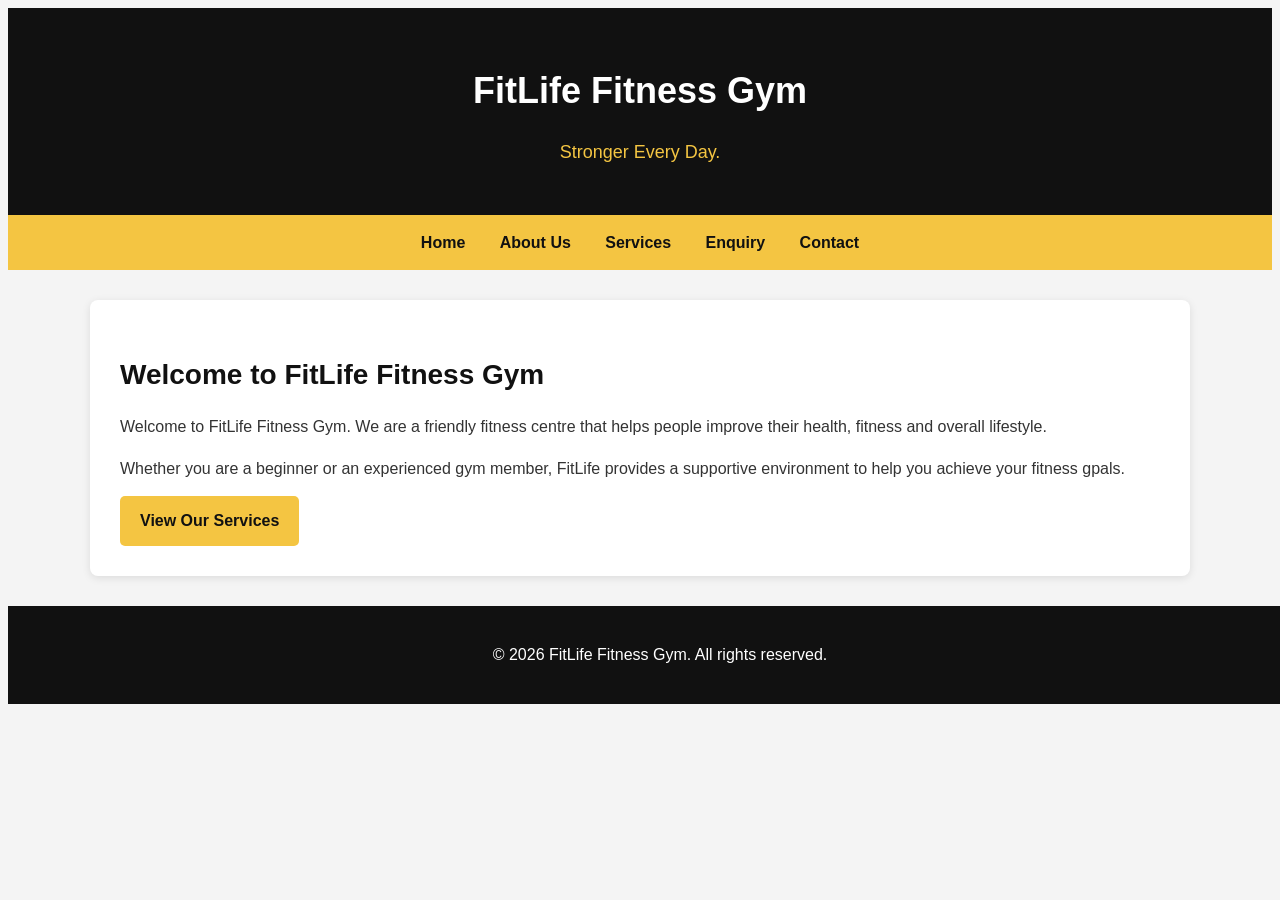
==== index.html @ d63f673b "Added css style sheet for part 2 Added README.md file And lastly included comments." ====
<!DOCTYPE html>
<html lang="en">

<head>
    <meta charset="UTF-8">
    <meta name="viewport" content="width=device=width", initial-scale="1.0">
    <title>FitLife Fitness Gym</title>
    <link rel="stylesheet" href="css/style.css">
</head>

<body>

    <!-- Header Section -->
     <header>
        <h1>FitLife Fitness Gym</h1>
        <p>Stronger Every Day.</p>
     </header>

     <!-- Navigation Menu -->
     <nav>
        <a href="index.html">Home</a>
        <a href="about.html">About Us</a>
        <a href="services.html">Services</a>
        <a href="enquiry.html">Enquiry</a>
        <a href="contact.html">Contact</a>
     </nav>

     <!-- Main Content -->
     <main>

        <section>
            <h2>Welcome to FitLife Fitness Gym</h2>

            <p>
                Welcome to FitLife Fitness Gym. We are a friendly fitness centre that helps people improve their health, fitness and overall lifestyle.
            </p>

            <p>
                Whether you are a beginner or an experienced gym member, FitLife provides a supportive environment to help you achieve your fitness gpals.
            </p>

            <a href="services.html">View Our Services</a>
        </section>
     
    </main>

    <!-- Footer -->
     <footer>
        <p>&copy; 2026 FitLife Fitness Gym. All rights reserved.</p>
     </footer>

</body>

</html>
---- css/style.css ----
</> CSS

/* ==============================
   FitLife Fitness Gym
   Main Stylesheet
   ============================== */

   /* General page styling */
* {
    margin: 0; 
    padding: 0;
    box-sizing: border-box; 
}

body {
    font-family: Arial, sans-serif;
    line-height: 1.6;
    background-color: #f4f4f4;
    color: #333;
}

/* Header */
footer {
    background-color: #111;
    color: white;
    text-align: center;
    padding: 20px;
    margin-top: 30px;
    width: 100%;
}

header {
    background-color: #111;
    color: white;
    text-align: center;
    padding: 30px 20px;
}

header h1 {
    font-size: 36px;
    margin-bottom: 5px;
}

header p {
    font-size: 18px;
    color: #f4c542;
}

/* Navigation */
nav {
    background-color: #f4c542;
    text-align: center;
    padding: 15px;
}

nav a {
    color: #111;
    text-decoration: none;
    font-weight: bold;
    margin: 0 15px;
}

nav a:hover {
    color: white;
}

/* Main Content */
main {
    max-width: 1100px;
    margin: 30px auto;
    padding: 0 20px;
}

section {
    background-color: white;
    padding: 30px;
    margin-bottom: 25px;
    border-radius: 8px;
    box-shadow: 0 2px 8px rgba(0, 0, 0, 0.1);
}

section h2 {
    color: #111;
    margin-bottom: 15px;
    font-size: 28px;
}

section p {
    margin-bottom: 15px;
}

/* Links and buttons */
a {
    color: #111;
}

main a {
    display: inline-block;
    background-color: #f4c542;
    color: #111;
    padding: 12px 20px;
    text-decoration: none;
    font-weight: bold;
    border-radius: 5px;
}

main a:hover {
    background-color: #111;
    color: white;
}

/* Mobile responsive design */
@media (max-width: 768px) {
    header h1 {
        font-size: 28px;
    }

    nav a {
        display: block;
        margin: 10px 0;
    }

    main {
        padding: 10px;\
    }

    section {
        padding: 20px;
    }
}
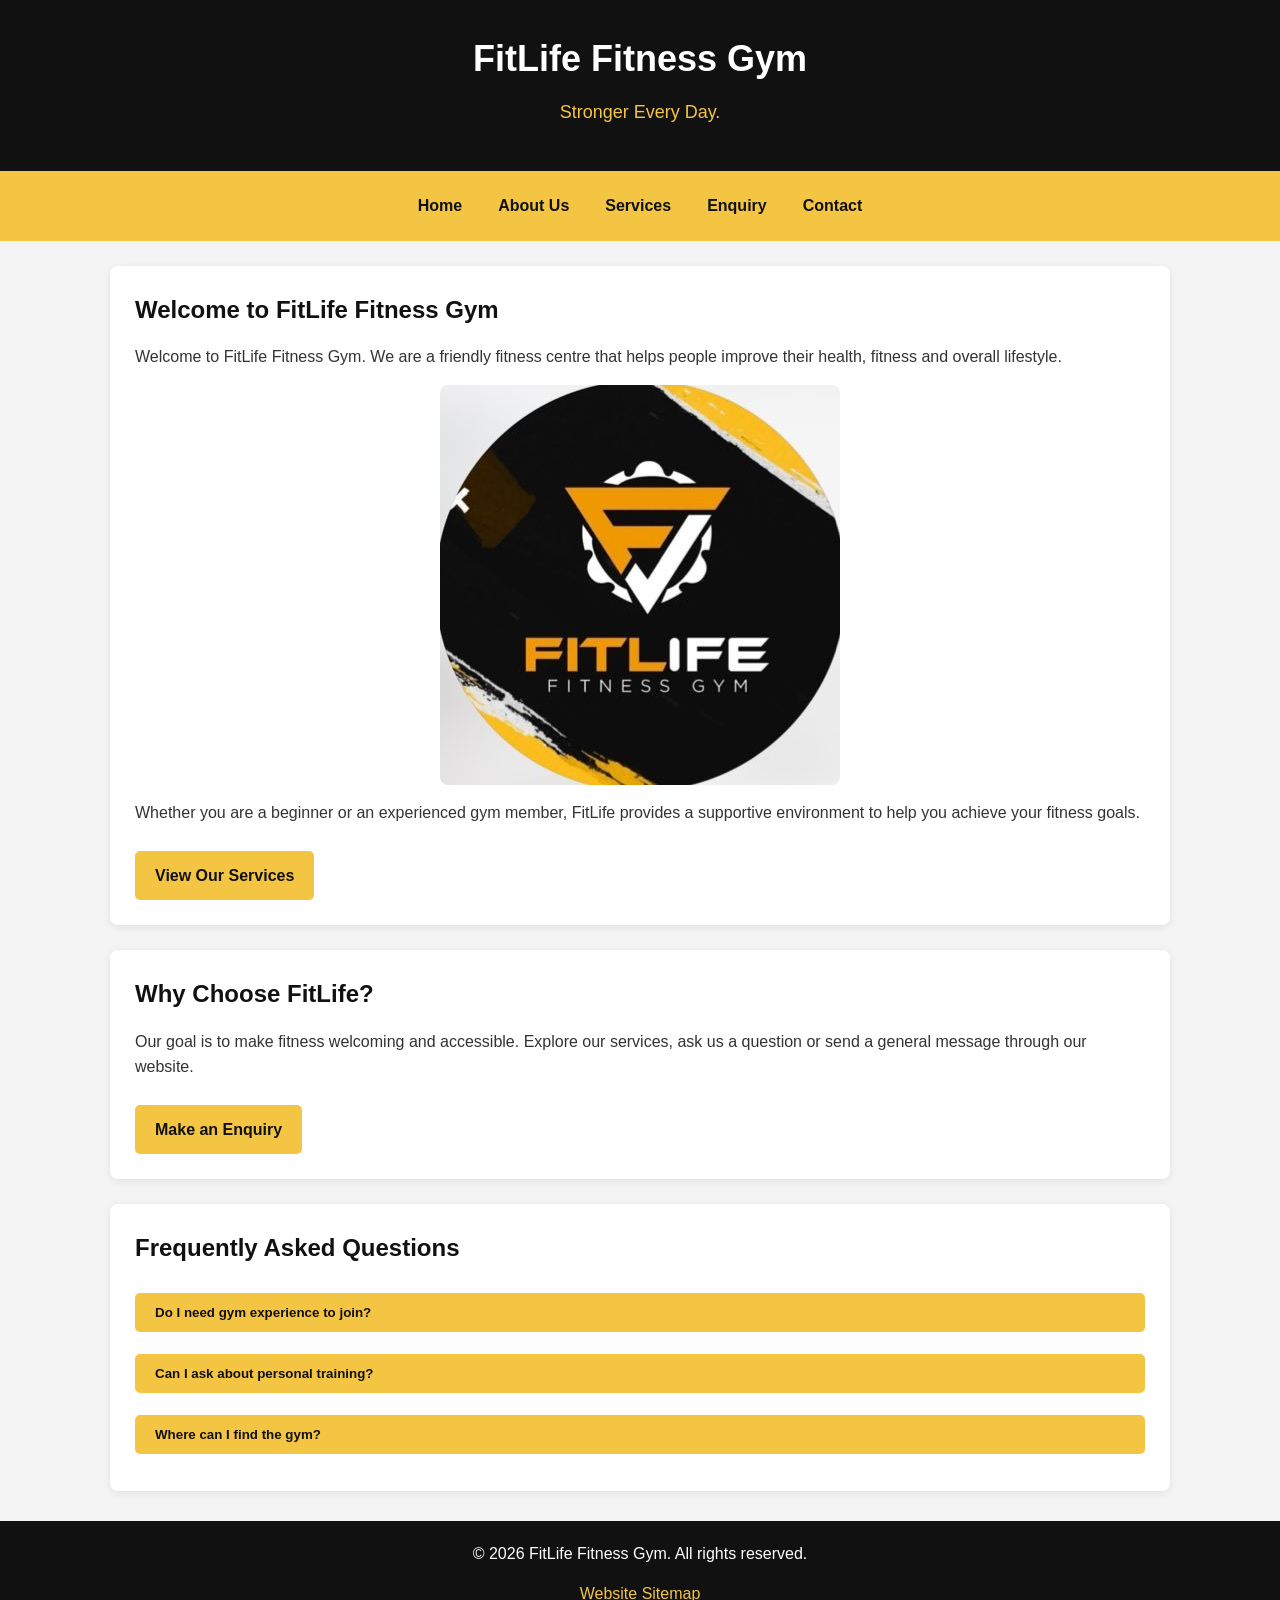
==== commit 33dc2dea: "Complete FitLife Part 3 improvements" ====
--- a/index.html
+++ b/index.html
@@ -1,54 +1,136 @@
 <!DOCTYPE html>
 <html lang="en">
-
 <head>
     <meta charset="UTF-8">
-    <meta name="viewport" content="width=device=width", initial-scale="1.0">
-    <title>FitLife Fitness Gym</title>
+    <meta name="viewport" content="width=device-width, initial-scale=1.0">
+
+    <title>FitLife Fitness Gym | Johannesburg Fitness Centre</title>
+
+    <meta name="description" content="Join FitLife Fitness Gym in Johannesburg for personal training, group fitness classes and gym equipment.">
+
+    <meta name="keywords" content="FitLife Fitness Gym, gym Johannesburg, personal training, group fitness classes">
+
+    <meta name="robots" content="index, follow">
+
     <link rel="stylesheet" href="css/style.css">
 </head>
 
 <body>
 
-    <!-- Header Section -->
-     <header>
+    <a class="skip-link" href="#main-content">Skip to content</a>
+
+    <header>
         <h1>FitLife Fitness Gym</h1>
         <p>Stronger Every Day.</p>
-     </header>
+    </header>
 
-     <!-- Navigation Menu -->
-     <nav>
+    <nav aria-label="Main navigation">
         <a href="index.html">Home</a>
         <a href="about.html">About Us</a>
         <a href="services.html">Services</a>
         <a href="enquiry.html">Enquiry</a>
         <a href="contact.html">Contact</a>
-     </nav>
+    </nav>
 
-     <!-- Main Content -->
-     <main>
+    <main id="main-content">
 
         <section>
             <h2>Welcome to FitLife Fitness Gym</h2>
 
             <p>
-                Welcome to FitLife Fitness Gym. We are a friendly fitness centre that helps people improve their health, fitness and overall lifestyle.
+                Welcome to FitLife Fitness Gym. We are a friendly fitness
+                centre that helps people improve their health, fitness
+                and overall lifestyle.
             </p>
 
+            <img src="images/1.jpg"
+                 alt="Members training at FitLife Fitness Gym">
+
             <p>
-                Whether you are a beginner or an experienced gym member, FitLife provides a supportive environment to help you achieve your fitness gpals.
+                Whether you are a beginner or an experienced gym member,
+                FitLife provides a supportive environment to help you
+                achieve your fitness goals.
             </p>
 
-            <a href="services.html">View Our Services</a>
+            <a class="button" href="services.html">
+                View Our Services
+            </a>
         </section>
-     
+
+        <section>
+            <h2>Why Choose FitLife?</h2>
+
+            <p>
+                Our goal is to make fitness welcoming and accessible.
+                Explore our services, ask us a question or send a
+                general message through our website.
+            </p>
+
+            <a class="button" href="enquiry.html">
+                Make an Enquiry
+            </a>
+        </section>
+
+        <section>
+            <h2>Frequently Asked Questions</h2>
+
+            <div class="faq-item">
+                <button class="faq-question"
+                        type="button"
+                        aria-expanded="false">
+                    Do I need gym experience to join?
+                </button>
+
+                <div class="faq-answer" hidden>
+                    <p>
+                        No. FitLife welcomes beginners and experienced
+                        members. You can ask about our training options
+                        through the enquiry form.
+                    </p>
+                </div>
+            </div>
+
+            <div class="faq-item">
+                <button class="faq-question"
+                        type="button"
+                        aria-expanded="false">
+                    Can I ask about personal training?
+                </button>
+
+                <div class="faq-answer" hidden>
+                    <p>
+                        Yes. Choose Personal Training on the enquiry page
+                        and tell us what you would like to achieve.
+                    </p>
+                </div>
+            </div>
+
+            <div class="faq-item">
+                <button class="faq-question"
+                        type="button"
+                        aria-expanded="false">
+                    Where can I find the gym?
+                </button>
+
+                <div class="faq-answer" hidden>
+                    <p>
+                        Our listed address is 123 Fitness Street,
+                        Johannesburg, South Africa. Please confirm
+                        the address before travelling.
+                    </p>
+                </div>
+            </div>
+
+        </section>
+
     </main>
 
-    <!-- Footer -->
-     <footer>
+    <footer>
         <p>&copy; 2026 FitLife Fitness Gym. All rights reserved.</p>
-     </footer>
+        <p><a href="sitemap.html">Website Sitemap</a></p>
+    </footer>
+
+    <script src="js/script.js" defer></script>
 
 </body>
-
-</html>+</html>
--- a/css/style.css
+++ b/css/style.css
@@ -1,130 +1,305 @@
-</> CSS
-
-/* ==============================
-   FitLife Fitness Gym
-   Main Stylesheet
-   ============================== */
-
-   /* General page styling */
+
+/* =====================================
+   FITLIFE FITNESS GYM
+   MAIN STYLESHEET - PART 3
+===================================== */
+
+/* General settings */
 * {
-    margin: 0; 
+    margin: 0;
     padding: 0;
-    box-sizing: border-box; 
+    box-sizing: border-box;
+}
+
+html {
+    scroll-behavior: smooth;
 }
 
 body {
     font-family: Arial, sans-serif;
-    line-height: 1.6;
     background-color: #f4f4f4;
     color: #333;
+    line-height: 1.6;
+}
+
+/* Skip link for accessibility */
+.skip-link {
+    position: absolute;
+    left: -9999px;
+    top: 0;
+    background: #f4c542;
+    color: #111;
+    padding: 10px;
+}
+
+.skip-link:focus {
+    left: 10px;
+    z-index: 1000;
 }
 
 /* Header */
+header {
+    background-color: #111;
+    color: white;
+    text-align: center;
+    padding: 30px 20px;
+}
+
+header h1 {
+    font-size: 36px;
+    margin-bottom: 10px;
+}
+
+header p {
+    color: #f4c542;
+    font-size: 18px;
+}
+
+/* Navigation */
+nav {
+    background-color: #f4c542;
+    display: flex;
+    justify-content: center;
+    flex-wrap: wrap;
+    padding: 12px;
+}
+
+nav a {
+    color: #111;
+    text-decoration: none;
+    padding: 10px 18px;
+    font-weight: bold;
+    transition: background-color 0.3s;
+}
+
+nav a:hover,
+nav a:focus {
+    background-color: #111;
+    color: white;
+    border-radius: 5px;
+}
+
+/* Main content */
+main {
+    max-width: 1100px;
+    margin: 25px auto;
+    padding: 0 20px;
+}
+
+section {
+    background-color: white;
+    padding: 25px;
+    margin-bottom: 25px;
+    border-radius: 8px;
+    box-shadow: 0 2px 8px rgba(0, 0, 0, 0.08);
+}
+
+h2 {
+    color: #111;
+    margin-bottom: 15px;
+}
+
+h3 {
+    margin-top: 15px;
+    margin-bottom: 10px;
+}
+
+p {
+    margin-bottom: 15px;
+}
+
+ul {
+    margin-left: 25px;
+}
+
+/* Images */
+img {
+    max-width: 100%;
+    height: auto;
+    display: block;
+    margin: 15px auto;
+    border-radius: 8px;
+}
+
+/* Buttons */
+.button,
+button {
+    display: inline-block;
+    background-color: #f4c542;
+    color: #111;
+    border: none;
+    padding: 12px 20px;
+    margin-top: 10px;
+    border-radius: 5px;
+    font-weight: bold;
+    text-decoration: none;
+    cursor: pointer;
+    transition: background-color 0.3s, transform 0.3s;
+}
+
+.button:hover,
+button:hover {
+    background-color: #d9aa22;
+    transform: translateY(-2px);
+}
+
+/* Forms */
+form {
+    max-width: 650px;
+    margin-top: 20px;
+}
+
+label {
+    display: block;
+    font-weight: bold;
+    margin-top: 15px;
+}
+
+input,
+select,
+textarea {
+    width: 100%;
+    padding: 12px;
+    margin-top: 6px;
+    border: 1px solid #ccc;
+    border-radius: 5px;
+    font-size: 16px;
+    font-family: Arial, sans-serif;
+}
+
+input:focus,
+select:focus,
+textarea:focus {
+    outline: 2px solid #f4c542;
+    border-color: #111;
+}
+
+textarea {
+    resize: vertical;
+}
+
+/* FAQ accordion */
+.faq-item {
+    margin-bottom: 12px;
+}
+
+.faq-question {
+    width: 100%;
+    text-align: left;
+}
+
+.faq-answer {
+    background-color: #f4f4f4;
+    padding: 15px;
+    border-left: 4px solid #f4c542;
+}
+
+/* Service search */
+#serviceSearch {
+    max-width: 500px;
+}
+
+/* Sitemap */
+.sitemap-list li {
+    margin-bottom: 12px;
+}
+
+.sitemap-list a {
+    color: #222;
+    font-weight: bold;
+}
+
+.sitemap-list a:hover {
+    color: #b38a0d;
+}
+
+/* Feedback messages */
+#enquiryFeedback,
+#contactFeedback,
+#searchMessage {
+    margin-top: 15px;
+    font-weight: bold;
+}
+
+/* Footer */
 footer {
     background-color: #111;
     color: white;
     text-align: center;
     padding: 20px;
     margin-top: 30px;
-    width: 100%;
-}
-
-header {
-    background-color: #111;
-    color: white;
-    text-align: center;
-    padding: 30px 20px;
-}
-
-header h1 {
-    font-size: 36px;
-    margin-bottom: 5px;
-}
-
-header p {
-    font-size: 18px;
+}
+
+footer a {
     color: #f4c542;
-}
-
-/* Navigation */
-nav {
-    background-color: #f4c542;
-    text-align: center;
-    padding: 15px;
-}
-
-nav a {
-    color: #111;
     text-decoration: none;
-    font-weight: bold;
-    margin: 0 15px;
-}
-
-nav a:hover {
-    color: white;
-}
-
-/* Main Content */
-main {
-    max-width: 1100px;
-    margin: 30px auto;
-    padding: 0 20px;
-}
-
-section {
-    background-color: white;
-    padding: 30px;
-    margin-bottom: 25px;
-    border-radius: 8px;
-    box-shadow: 0 2px 8px rgba(0, 0, 0, 0.1);
-}
-
-section h2 {
-    color: #111;
-    margin-bottom: 15px;
-    font-size: 28px;
-}
-
-section p {
-    margin-bottom: 15px;
-}
-
-/* Links and buttons */
-a {
-    color: #111;
-}
-
-main a {
-    display: inline-block;
-    background-color: #f4c542;
-    color: #111;
-    padding: 12px 20px;
-    text-decoration: none;
-    font-weight: bold;
-    border-radius: 5px;
-}
-
-main a:hover {
-    background-color: #111;
-    color: white;
-}
-
-/* Mobile responsive design */
-@media (max-width: 768px) {
+}
+
+footer a:hover {
+    text-decoration: underline;
+}
+
+/* Responsive design - Tablets */
+@media screen and (max-width: 768px) {
+
     header h1 {
         font-size: 28px;
     }
 
+    nav {
+        flex-direction: column;
+        align-items: center;
+    }
+
     nav a {
-        display: block;
-        margin: 10px 0;
+        width: 100%;
+        text-align: center;
     }
 
     main {
-        padding: 10px;\
+        margin: 15px auto;
+        padding: 0 12px;
     }
 
     section {
-        padding: 20px;
-    }
-}
+        padding: 18px;
+    }
+}
+
+/* Responsive design - Mobile phones */
+@media screen and (max-width: 480px) {
+
+    header {
+        padding: 20px 10px;
+    }
+
+    header h1 {
+        font-size: 24px;
+    }
+
+    header p {
+        font-size: 16px;
+    }
+
+    body {
+        font-size: 15px;
+    }
+
+    section {
+        padding: 15px;
+    }
+
+    .button,
+    button {
+        width: 100%;
+        text-align: center;
+    }
+
+    input,
+    select,
+    textarea {
+        font-size: 16px;
+    }
+}
+
+
